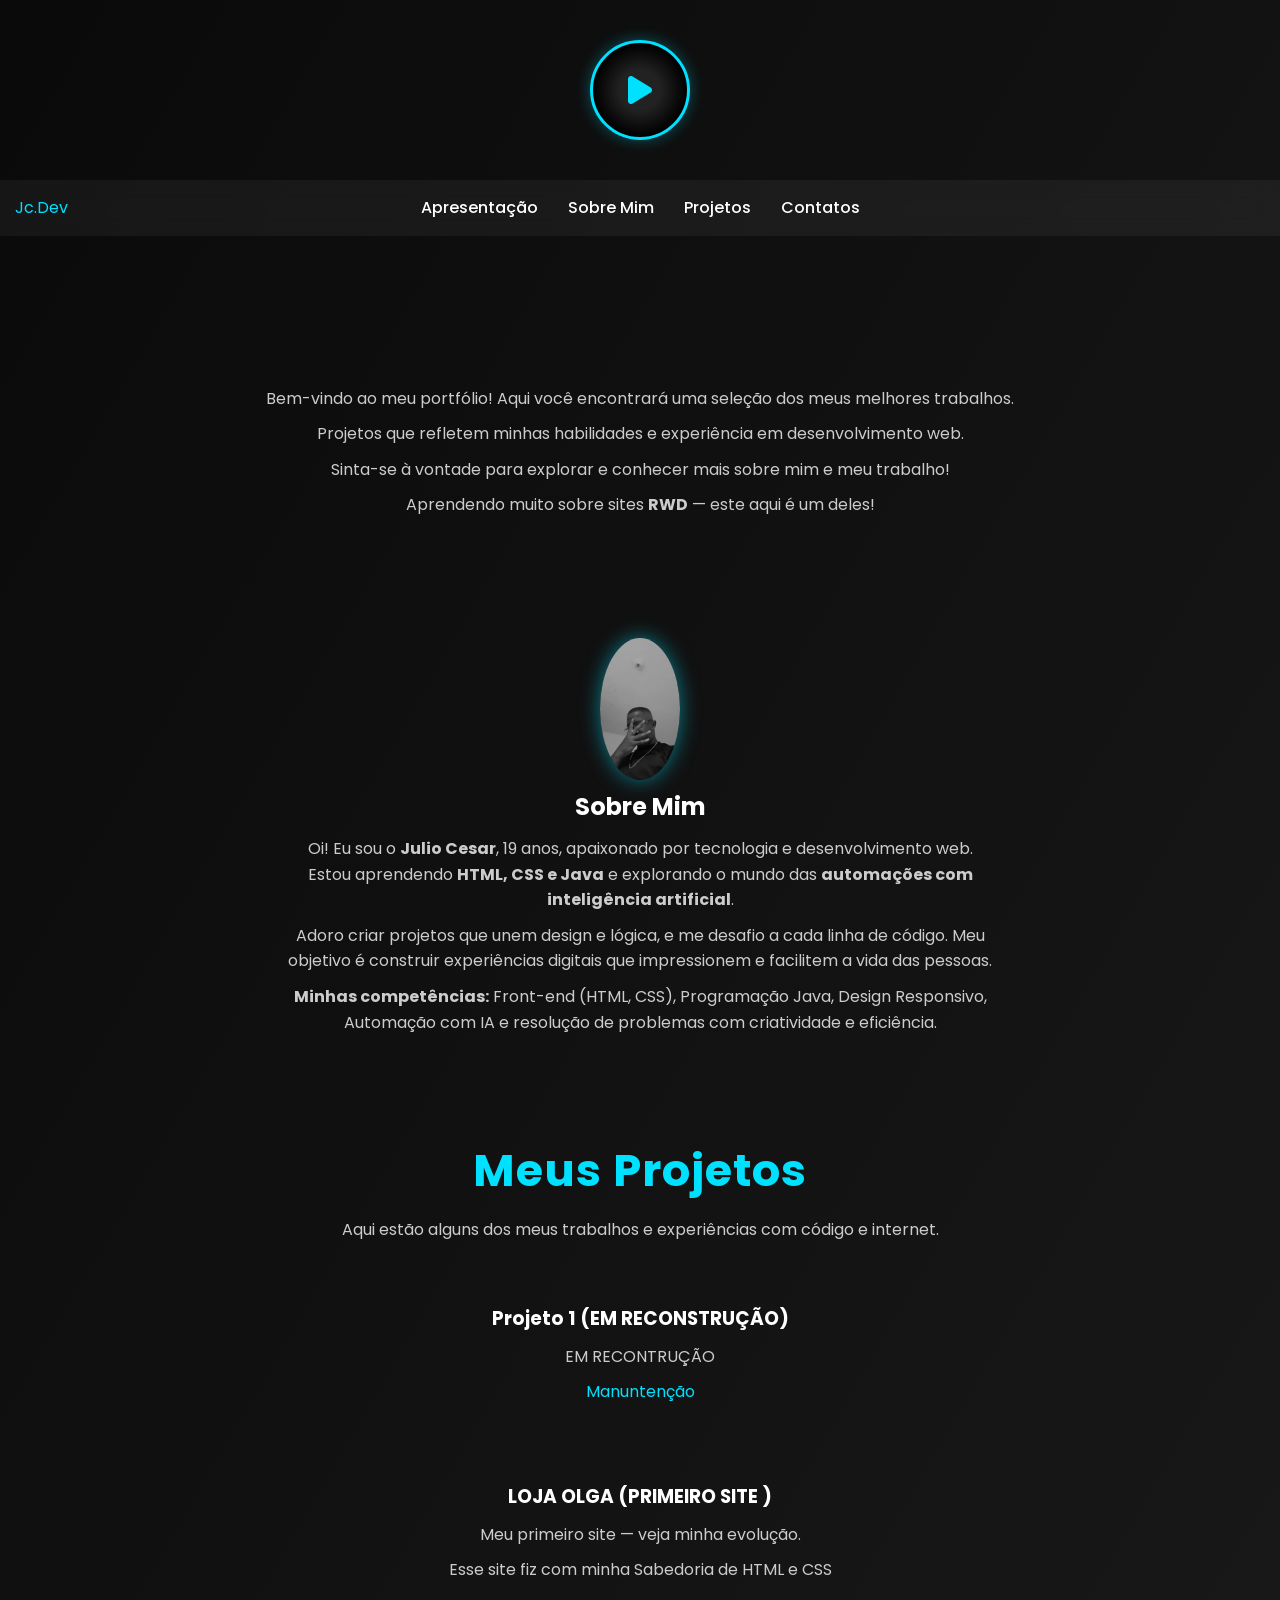
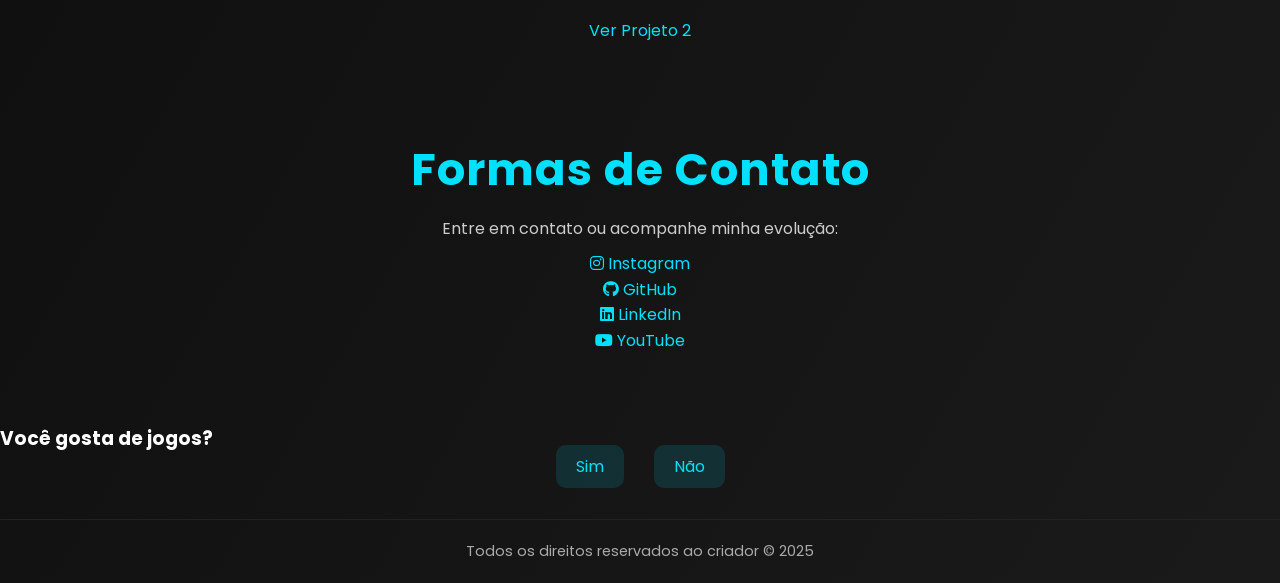
==== index.html @ c75f4bcf "Add files via upload" ====
<!DOCTYPE html>
<html lang="pt-br">
<head>
  <meta charset="UTF-8">
  <meta name="viewport" content="width=device-width, initial-scale=1.0">
  <link rel="stylesheet" href="https://cdnjs.cloudflare.com/ajax/libs/font-awesome/6.5.0/css/all.min.css">
  <title>Meu Portfólio</title>
  
  <link rel="stylesheet" href="portifolio.css">
  <link href="https://fonts.googleapis.com/css2?family=Poppins:wght@300;500;700&display=swap" rel="stylesheet">
</head>
<body>


<div class="music-player">
  <div class="vinyl" id="vinyl">
    <i id="play-icon" class="fas fa-play"></i>
  </div>
  <audio id="musicaFundo" src="musica.mp3.mp3"></audio>
</div>



  <nav>
    <header class="Dev">Jc.Dev</Jc></header>
    <ul>
      <a href="#Apresentacao">Apresentação</a>
      <a href="#sobre-mim">Sobre Mim</a>
      <a href="#projetos">Projetos</a>
      <a href="#contatos">Contatos</a>
    </ul>
  </nav>

  <section id="Apresentacao">
    <div class="Apresentacao">
      <h1 id="titulo"></h1>
      <p>Bem-vindo ao meu portfólio! Aqui você encontrará uma seleção dos meus melhores trabalhos.</p>
      <p>Projetos que refletem minhas habilidades e experiência em desenvolvimento web.</p>
      <p>Sinta-se à vontade para explorar e conhecer mais sobre mim e meu trabalho!</p>
      <p>Aprendendo muito sobre sites <strong>RWD</strong> — este aqui é um deles!</p>
    </div>
  </section>

  <section id="sobre-mim">
    <div class="sobre-mim">
      <img src="Perfil.png" alt="Perfil">
      <h2>Sobre Mim</h2>
<p>Oi! Eu sou o <strong>Julio Cesar</strong>, 19 anos, apaixonado por tecnologia e desenvolvimento web.  
Estou aprendendo <strong>HTML, CSS e Java</strong> e explorando o mundo das <strong>automações com inteligência artificial</strong>.</p>

<p>Adoro criar projetos que unem design e lógica, e me desafio a cada linha de código. Meu objetivo é construir experiências digitais que impressionem e facilitem a vida das pessoas.</p>

<p><strong>Minhas competências:</strong> Front-end (HTML, CSS), Programação Java, Design Responsivo, Automação com IA e resolução de problemas com criatividade e eficiência.</p>

    </div>
  </section>

  <section id="projetos">
    <div class="projetos">
      <h1>Meus Projetos</h1>
      <p>Aqui estão alguns dos meus trabalhos e experiências com código e internet.</p>
      <br>
      <br>
      <ul>
        <li>
          <h3>Projeto 1 (EM RECONSTRUÇÃO)</h3>
          <p>EM RECONTRUÇÃO</p>
          <div class="proj2"><a href="Link do Projeto 1">Manuntenção</a></div>
        </li>
        <br>
        <br>
        <br>
        <li>
          <h3>LOJA OLGA (PRIMEIRO SITE )</h3>
          <p>Meu primeiro site — veja minha evolução.</p>
          <p>Esse site fiz com minha Sabedoria de HTML e CSS</p>
          <br>
          <div class="proj1"><a href="https://vibesautomacao.github.io/meu-site1/">Ver Projeto 2</a></div>
        </li>
      </ul>
    </div>
  </section>

  <section id="contatos">
  <div class="contatos">
    <h1>Formas de Contato</h1>
    <p>Entre em contato ou acompanhe minha evolução:</p>
    <ul class="Ctt">
      <li>
        <a href="https://www.instagram.com/eu._.cesar/">
          <i class="fab fa-instagram"></i> Instagram
        </a>
      </li>
      <li>
        <a href="https://github.com/VibesAutomacao">
          <i class="fab fa-github"></i> GitHub
        </a>
      </li>
      <li>
        <a href="#">
          <i class="fab fa-linkedin"></i> LinkedIn
        </a>
      </li>
      <li>
        <a href="https://www.youtube.com/@VibeStudioAuth">
          <i class="fab fa-youtube"></i> YouTube
        </a>
      </li>
    </ul>
  </div>
</section>

  <script src="https://platform.linkedin.com/badges/js/profile.js" async defer type="text/javascript"></script>
  <div class="badge-base LI-profile-badge" data-locale="pt_BR" data-size="large" data-theme="dark" data-type="VERTICAL" data-vanity="julio-cesar-ba926438a" data-version="v1"><a class="badge-base__link LI-simple-link" href="https://br.linkedin.com/in/julio-cesar-ba926438a?trk=profile-badge"></a></div>
 


  <h3>Você gosta de jogos?</h3>
  <ul class="jgs">
    <li><a href="Jogos.html">Sim</a></li>
    <li><a href="Jogos2.html">Não</a></li>
  </ul>

  

  <footer>Todos os direitos reservados ao criador © 2025</footer>

  <script src="efeitos.js"></script>
</body>
    <script>
  const playBtn = document.getElementById('vinyl');
  const playIcon = document.getElementById('play-icon');
  const musica = document.getElementById('musicaFundo');
  let tocando = false;

  playBtn.addEventListener('click', () => {
    if (!tocando) {
      musica.play();
      playBtn.classList.add('playing');
      playIcon.classList.remove('fa-play');
      playIcon.classList.add('fa-pause');
      tocando = true;
    } else {
      musica.pause();
      playBtn.classList.remove('playing');
      playIcon.classList.remove('fa-pause');
      playIcon.classList.add('fa-play');
      tocando = false;
    }
  });
</script>


</html>
---- portifolio.css ----
* {
  margin: 0;
  padding: 0;
  box-sizing: border-box;
  scroll-behavior: smooth;
  font-family: 'Poppins', sans-serif;
}
.music-player {
  display: flex;
  justify-content: center;
  align-items: center;
  margin: 40px 0;
}

/* Disco */
.vinyl {
  width: 100px;
  height: 100px;
  border-radius: 50%;
  background: radial-gradient(circle at center, #222 30%, #000 70%);
  border: 3px solid #00e0ff;
  display: flex;
  justify-content: center;
  align-items: center;
  cursor: pointer;
  position: relative;
  transition: transform 0.3s ease;
  box-shadow: 0 0 15px #00e0ff55;
}

/* Ícone play/pause no centro */
.vinyl i {
  color: #00e0ff;
  font-size: 2rem;
  transition: transform 0.3s ease, color 0.3s;
}

/* Efeito de rotação */
@keyframes girar {
  from { transform: rotate(0deg); }
  to { transform: rotate(360deg); }
}

/* Classe ativada quando estiver tocando */
.vinyl.playing {
  animation: girar 3s linear infinite;
  box-shadow: 0 0 25px #00e0ff;
}

.vinyl.playing i {
  color: #fff;
  transform: scale(1.2);
}
/*Codigo vinil*/

body {
  background: linear-gradient(120deg, #0a0a0a, #1a1a1a);
  color: white;
  line-height: 1.6;
}

nav {
  background: rgba(255, 255, 255, 0.05);
  padding: 15px;
  position: sticky;
  top: 0;
  backdrop-filter: blur(10px);
}

nav ul {
  display: flex;
  justify-content: center;
  gap: 30px;
}


nav a {
  color: #fff;
  text-decoration: none;
  font-weight: 500;
  position: relative;
  transition: 0.3s;
}

nav a::after {
  content: "";
  position: absolute;
  width: 0;
  height: 2px;
  bottom: -5px;
  left: 0;
  background: #00e0ff;
  transition: width 0.3s;
}

nav a:hover::after {
  width: 100%;
}

.Apresentacao {
  text-align: center;
  margin-top: 100px;
  padding: 40px;
}

h1 {
  font-size: 2.8rem;
  color: #00e0ff;
  letter-spacing: 1px;
  transition: transform 0.3s ease;
}

h1:hover {
  transform: scale(1.05);
  text-shadow: 0 0 15px #00e0ff;
}

p {
  font-size: 1rem;
  color: #ccc;
  margin: 10px 0;
}

.sobre-mim, .projetos, .contatos {
  max-width: 750px;
  margin: 50px auto;
  text-align: center;
  padding: 20px;
}

.sobre-mim img {

  width: 80px;
  border-radius: 100%;
  margin-bottom: 20px;
  box-shadow: 0 0 20px #00e1ff83;
  margin: 0%;
}


ul {
  list-style: none;
  padding: 0;
}

a {
  color: #00e0ff;
  text-decoration: none;
}

a:hover {
  text-shadow: 0 0 10px #00e0ff;
}

footer {
  text-align: center;
  padding: 20px;
  margin-top: 40px;
  font-size: 0.9rem;
  color: #aaa;
  border-top: 1px solid #222;
}

.jgs {
  display: flex;
  justify-content: center;
  gap: 30px;
  margin-bottom: 30px;
}

.jgs a {
  background: #00e0ff22;
  padding: 10px 20px;
  border-radius: 10px;
  transition: 0.3s;
}

.jgs a:hover {
  background: #00e0ff44;
  transform: scale(1.1);
}
pergunta{
    align-items: center;
}
.Dev {

   padding: 0%;
   width: 10px;
   height: 0px;
   color: #00e0ff;
    
}

.badge-base {
  margin: 0%;
  display: flex;
  justify-content: center;
  text-align: center;
}




/* ===================== */
/* 🌐 Responsividade RWD */
/* ===================== */
@media (max-width: 900px) /* Tablets e dispositivos médios */ {
  nav ul {
    flex-wrap: wrap;
    gap: 15px;
  }

  .Apresentacao /* Seção de Apresentação */ {
    padding: 20px; /* reduz o padding */
    margin-top: 60px; /* reduz a margem superior */
  }

  h1 /* Título Principal */ {
    font-size: 2rem;
  }

  p {
    font-size: 0.95rem;
  }

  .sobre-mim img /* Imagem na seção Sobre Mim */ {
    width: 120px;   /* reduz o tamanho da imagem */
  }

  .projetos ul /* Lista de Projetos */ { 
    padding: 0; /* remove o padding */
  }

  .Ctt  /* Lista de Contatos */ {
    display: flex; /* muda para flexbox */
    flex-direction: column; /* empilha verticalmente */
    align-items: center; /* centraliza os itens */
    gap: 15px; /* espaço entre os itens */
  }

  .jgs {
    flex-direction: column;
    gap: 20px;
  }
}

@media (max-width: 600px) /* Smartphones e dispositivos pequenos */ {
  nav ul {
    flex-direction: column; /* empilha os links */
    gap: 10px; /* reduz o gap */
  }

  nav {
    text-align: center; /* centraliza o texto */
  }

  h1 {
    font-size: 1.7rem; /* reduz o tamanho do título */
  }

  .sobre-mim, .projetos, .contatos /* Seções principais */ { 
    width: 90%; 
    margin: 40px auto;
  }

  p {
    font-size: 0.9rem; /* reduz o tamanho do texto */
  }

  footer {
    font-size: 0.8rem; /* reduz o tamanho do texto do rodapé */
  }
}
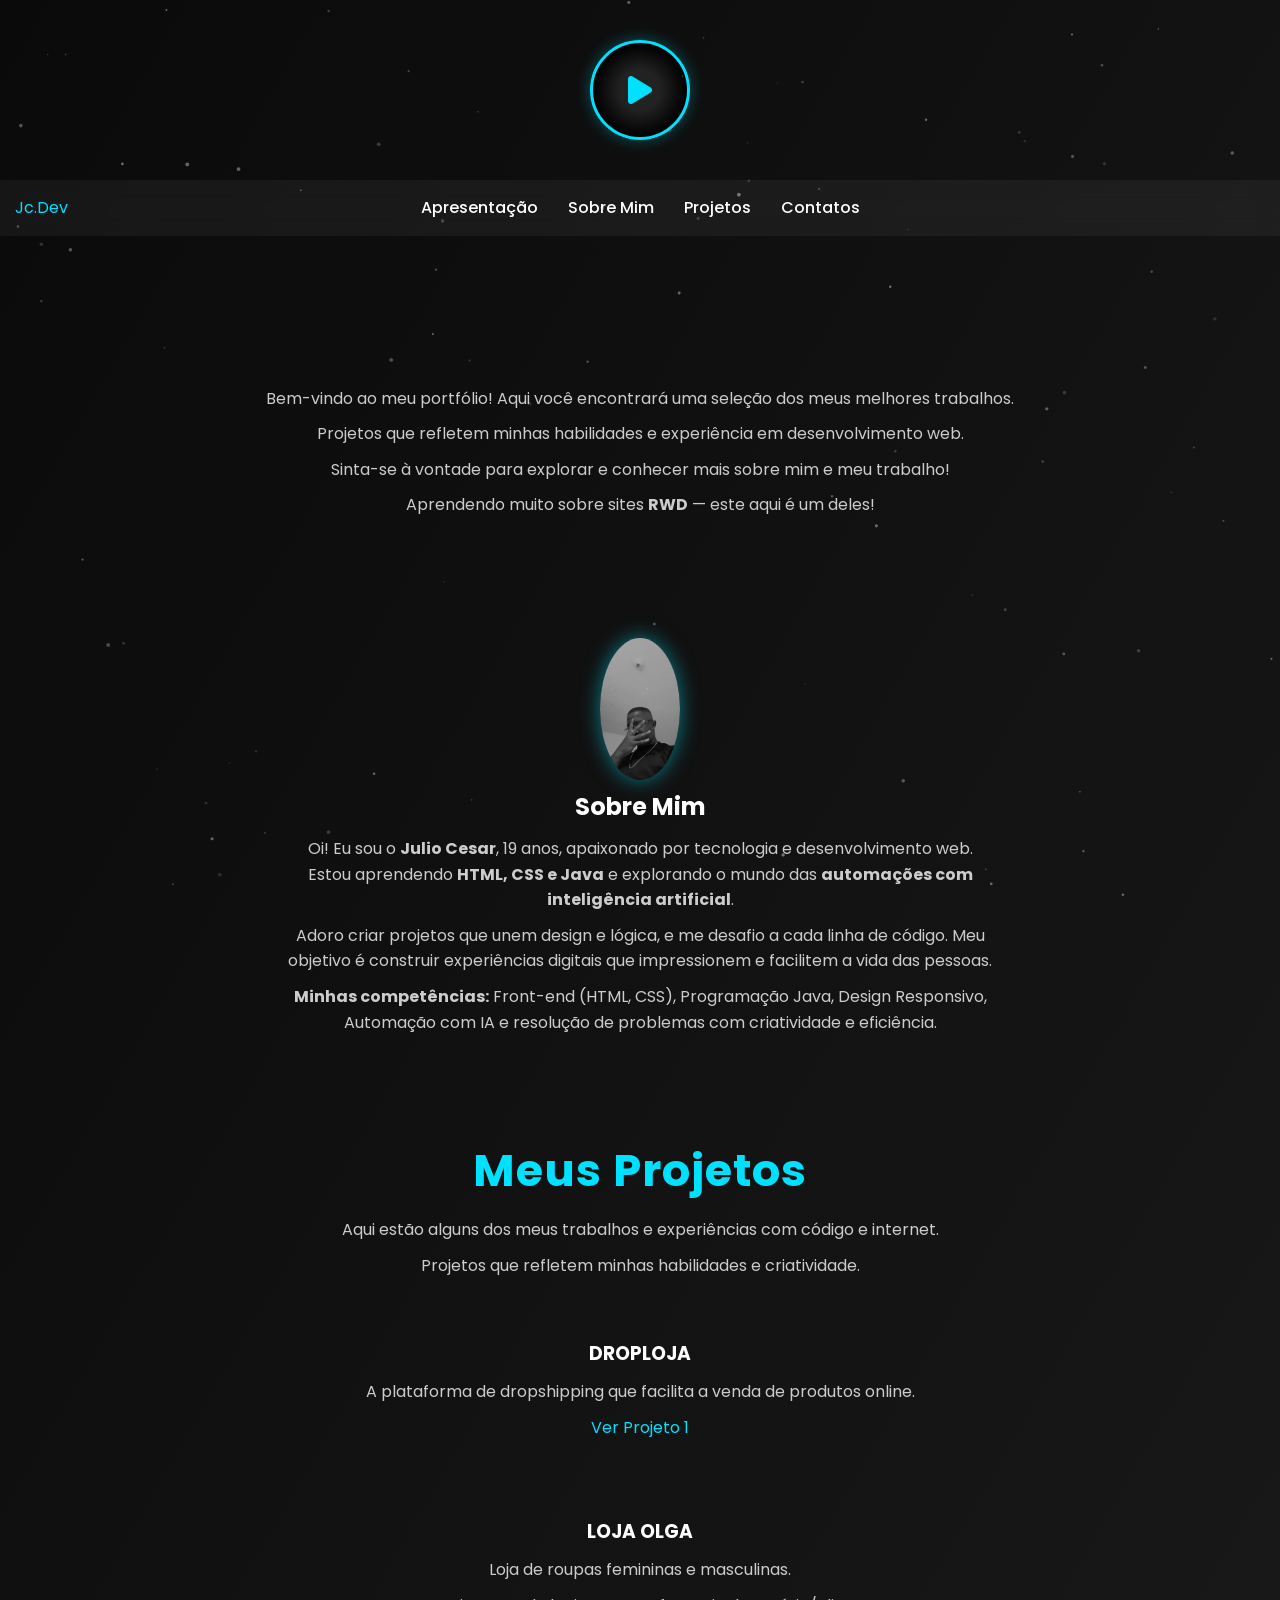
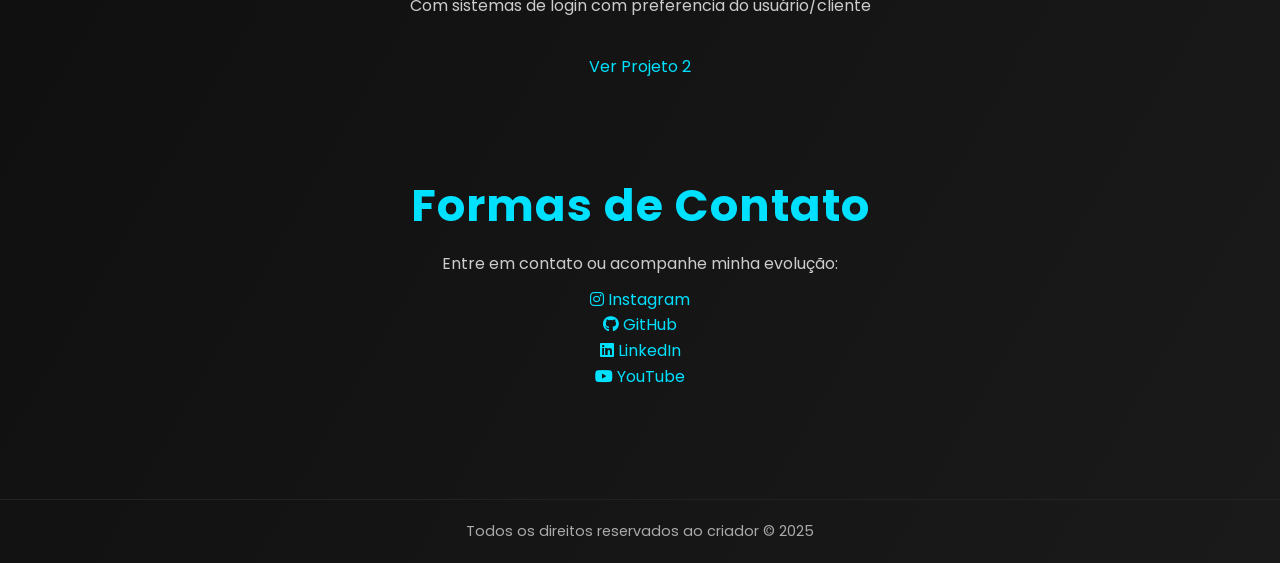
==== commit ed706709: "Add files via upload" ====
--- a/index.html
+++ b/index.html
@@ -8,8 +8,26 @@
   
   <link rel="stylesheet" href="portifolio.css">
   <link href="https://fonts.googleapis.com/css2?family=Poppins:wght@300;500;700&display=swap" rel="stylesheet">
+  <style>
+    /* Canvas de neve (discreto, não intrusivo) */
+    #snow-canvas {
+      position: fixed;
+      top: 0;
+      left: 0;
+      width: 100%;
+      height: 100%;
+      pointer-events: none; /* não bloqueia cliques */
+      z-index: 9999;
+      opacity: 0.55;
+    }
+    @media (max-width: 600px) {
+      #snow-canvas { opacity: 0.45; }
+    }
+  </style>
 </head>
 <body>
+
+  <canvas id="snow-canvas" aria-hidden="true"></canvas>
 
 
 <div class="music-player">
@@ -59,21 +77,22 @@
     <div class="projetos">
       <h1>Meus Projetos</h1>
       <p>Aqui estão alguns dos meus trabalhos e experiências com código e internet.</p>
+      <p>Projetos que refletem minhas habilidades e criatividade.</p>
       <br>
       <br>
       <ul>
         <li>
-          <h3>Projeto 1 (EM RECONSTRUÇÃO)</h3>
-          <p>EM RECONTRUÇÃO</p>
-          <div class="proj2"><a href="Link do Projeto 1">Manuntenção</a></div>
+          <h3>DROPLOJA</h3>
+          <p>A plataforma de dropshipping que facilita a venda de produtos online.</p>
+          <div class="proj2"><a href="https://vibesautomacao.github.io/BoaCompra/">Ver Projeto 1</a></div>
         </li>
         <br>
         <br>
         <br>
         <li>
-          <h3>LOJA OLGA (PRIMEIRO SITE )</h3>
-          <p>Meu primeiro site — veja minha evolução.</p>
-          <p>Esse site fiz com minha Sabedoria de HTML e CSS</p>
+          <h3>LOJA OLGA</h3>
+          <p>Loja de roupas femininas e masculinas.</p>
+          <p> Com sistemas de login com preferencia do usuário/cliente</p>
           <br>
           <div class="proj1"><a href="https://vibesautomacao.github.io/meu-site1/">Ver Projeto 2</a></div>
         </li>
@@ -115,16 +134,13 @@
  
 
 
-  <h3>Você gosta de jogos?</h3>
-  <ul class="jgs">
-    <li><a href="Jogos.html">Sim</a></li>
-    <li><a href="Jogos2.html">Não</a></li>
-  </ul>
+  
 
   
 
   <footer>Todos os direitos reservados ao criador © 2025</footer>
 
+  <script src="snow.js"></script>
   <script src="efeitos.js"></script>
 </body>
     <script>
